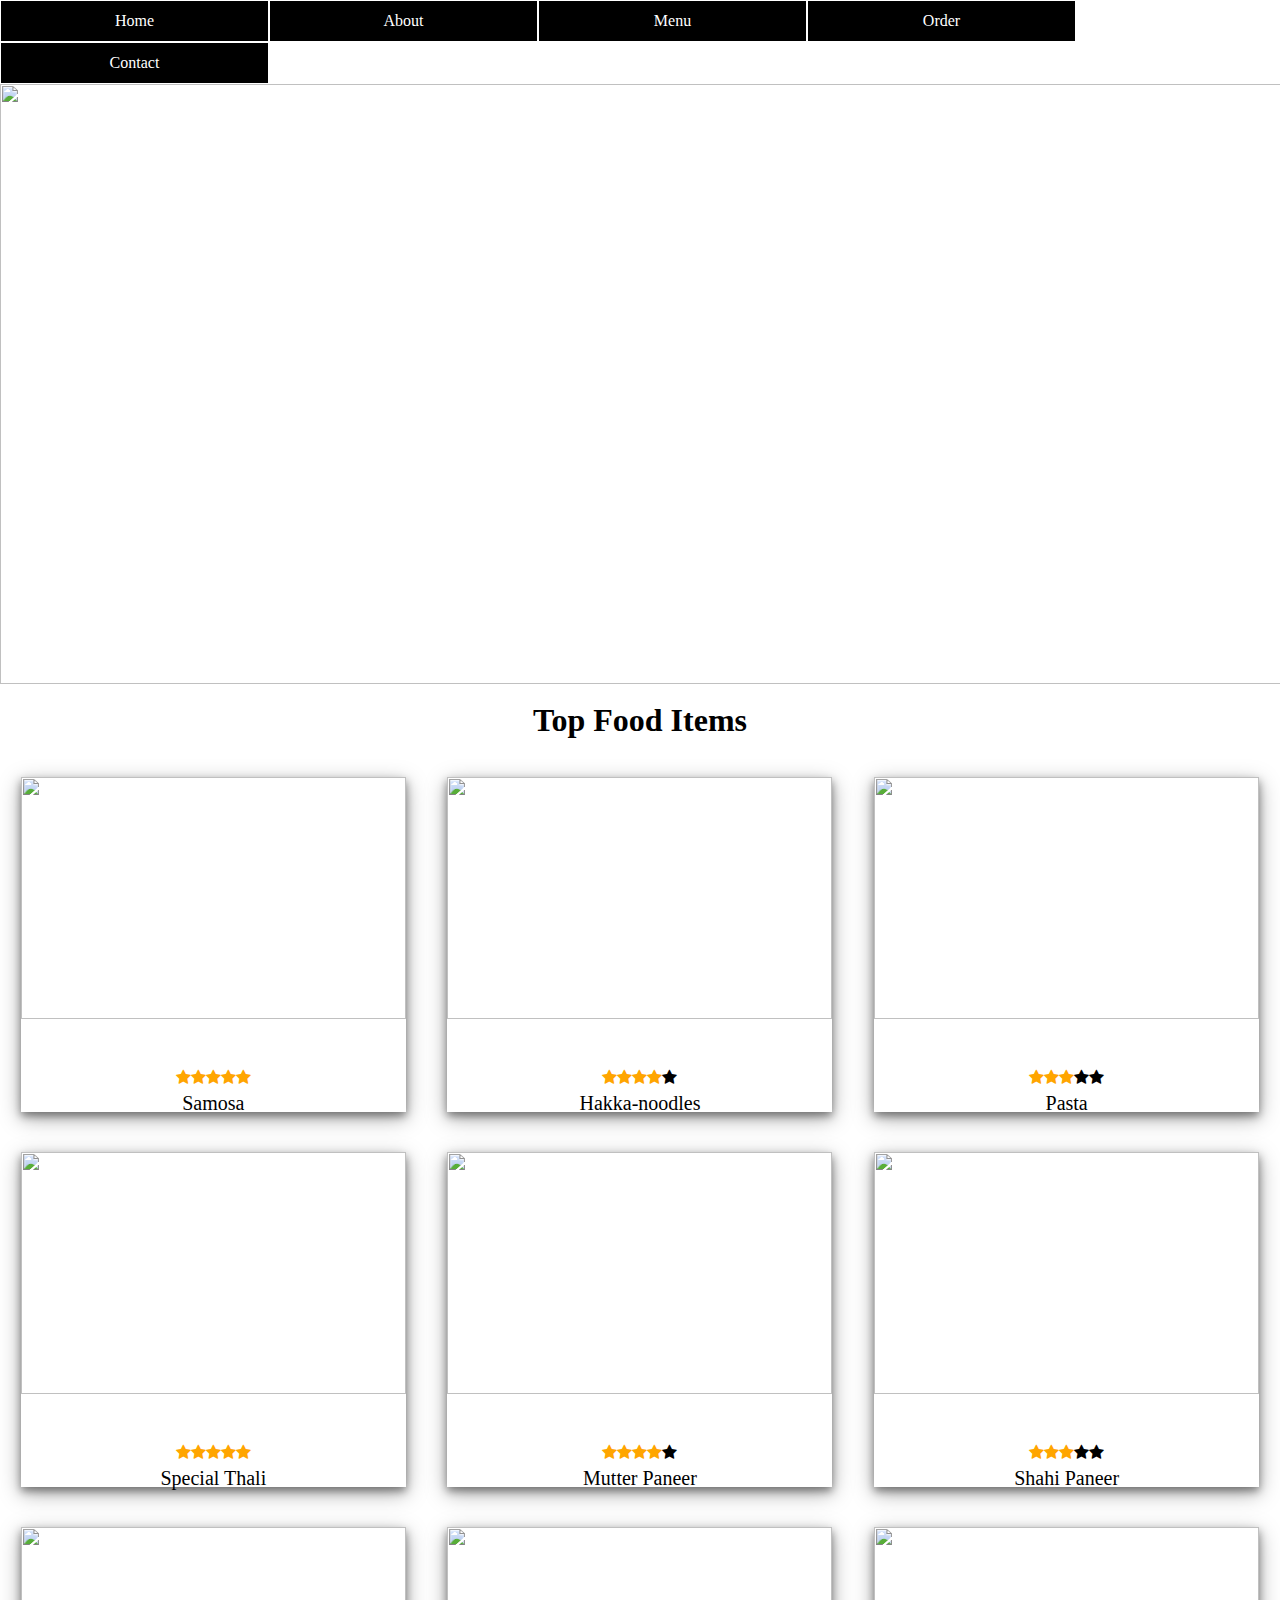
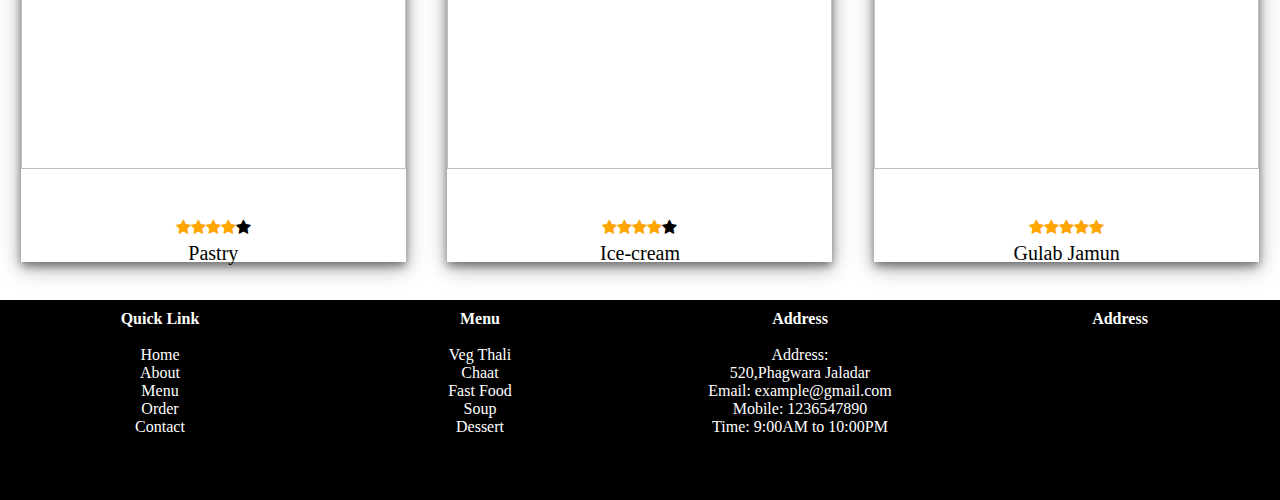
==== Index.html @ 69011374 "Add files via upload" ====
<html>
<head>
<title>Aapna Zaikaa</title>
<link rel="stylesheet" type="text/css" href="Index.css">
<link rel="stylesheet" type="text/css" href="Slider.css">
<link rel="stylesheet" type="text/css" href="top_cat.css">
<link rel="stylesheet" type="text/css" href="Footer.css">
<link rel="stylesheet" type="text/css" href="veg_thali.css">
<link rel="stylesheet" type="text/css" href="Chaat.css">
<link rel="stylesheet" type="text/css" href="Fast_Food.css">
<link rel="stylesheet" type="text/css" href="Soup.css">
<link rel="stylesheet" type="text/css" href="Dessert.css">
<link rel="stylesheet" type="text/css" href="Order.css">
<link rel="icon" href="Picture/good food (2).ico" type="image/ico" size="16x16">
<link rel="stylesheet" href="https://cdnjs.cloudflare.com/ajax/libs/font-awesome/4.7.0/css/font-awesome.min.css">
</head>
<body>

<!---Code for nav bar--->

<div id="menu">
<ul>
    <li><a href="Index.html">Home</a></li>
    <li><a href="Restaurant_About.html">About</a></li>
    <li><a href="#">Menu</a>
        <ul>
            <li><a href="Veg_Thali.html">Veg Thali</a>
            <li><a href="Chaat.html">Chaat</a>
            <li><a href="Fast_Food.html">Fast Food</a>
            <li><a href="Soup.html">Soup</a>
            <li><a href="Dessert.html">Desserts</a>                
        </ul>
    </li>
    <li><a href="Order.html">Order</a></li>
    <li><a href="Conatct.html">Contact</a></li>

</ul>
</div>
<!---Code for nav bar--->

<!---Code for slider--->
 
<div id="outerbox">
    <div id="sliderbox">
        <img src="Restaurant food/Burger (1).jpg"> 
        <img src="Restaurant food/Chaat.jpg">
        <img src="Restaurant food/Noodels.jpg">
        <img src="Restaurant food/Veg Thali.jpg">
    </div>

</div>
<!---Code for slider--->
<br>
<h1 align="center">Top Food Items</h1>
<br>
<!-----Code for top category----->
<div class="top_cat">
    <div class="top_cat_pro"><img src="Picture/pic2.jpg" width="100%" height="85%">
        
        <div class="starr">
        <span class="fa fa-star checked"></span>
        <span class="fa fa-star checked"></span>
        <span class="fa fa-star checked"></span>
        <span class="fa fa-star checked"></span>
        <span class="fa fa-star checked"></span>
        </div>

        <div class="title">
            <p>Samosa</p>
        </div>

    </div>
    <div class="top_cat_pro"><img src="Picture/hakka-noodles.jpg" width="100%" height="85%">
        <div class="starr">
        <span class="fa fa-star checked"></span>
        <span class="fa fa-star checked"></span>
        <span class="fa fa-star checked"></span>
        <span class="fa fa-star checked"></span>
        <span class="fa fa-star "></span>
        </div>
    
        <div class="title">
            <p>Hakka-noodles</p>
        </div>

    </div>

    <div class="top_cat_pro"><img src="Picture/Pasta.jpg" width="100%" height="85%">
        <div class="starr">
        <span class="fa fa-star checked"></span>
        <span class="fa fa-star checked"></span>
        <span class="fa fa-star checked"></span>
        <span class="fa fa-star "></span>
        <span class="fa fa-star "></span>
        </div>
    
        <div class="title">
            <p>Pasta</p>
        </div>

    </div>
    
</div>

<div class="top_cat">
    <div class="top_cat_pro"><img src="Picture/Indian thali.jpg" width="100%" height="85%">
        <div class="starr">
        <span class="fa fa-star checked"></span>
        <span class="fa fa-star checked"></span>
        <span class="fa fa-star checked"></span>
        <span class="fa fa-star checked"></span>
        <span class="fa fa-star checked"></span>
        </div>
    
        <div class="title">
           <p>Special Thali</p>
        </div>
    
    </div>

    <div class="top_cat_pro"><img src="Picture/Paneer2.jpg" width="100%" height="85%">
        <div class="starr">
        <span class="fa fa-star checked"></span>
        <span class="fa fa-star checked"></span>
        <span class="fa fa-star checked"></span>
        <span class="fa fa-star checked"></span>
        <span class="fa fa-star "></span>
        </div>
    
        <div class="title">
            <p>Mutter Paneer</p>
        </div>
    </div>

    <div class="top_cat_pro"><img src="Picture/Paneer.jpg" width="100%" height="85%">
        <div class="starr">
        <span class="fa fa-star checked"></span>
        <span class="fa fa-star checked"></span>
        <span class="fa fa-star checked"></span>
        <span class="fa fa-star "></span>
        <span class="fa fa-star "></span>
        </div>
    
        <div class="title">
            <p>Shahi Paneer</p>
        </div>
    </div>

</div>

<div class="top_cat">
    <div class="top_cat_pro"><img src="Picture/Cakes.jpg" width="100%" height="85%">
        <div class="starr">
        <span class="fa fa-star checked"></span>
        <span class="fa fa-star checked"></span>
        <span class="fa fa-star checked"></span>
        <span class="fa fa-star checked"></span>
        <span class="fa fa-star "></span>
        </div>
    
        <div class="title">
            <p>Pastry
            </p>
        </div>
    </div>

    <div class="top_cat_pro"><img src="Picture/Dessert Icecream.jfif" width="100%" height="85%">
        <div class="starr">
        <span class="fa fa-star checked"></span>
        <span class="fa fa-star checked"></span>
        <span class="fa fa-star checked"></span>
        <span class="fa fa-star checked"></span>
        <span class="fa fa-star "></span>
        </div>
    
        <div class="title">
            <p>Ice-cream</p>
        </div>
    </div>

    <div class="top_cat_pro"><img src="Picture/Gulab Jamun.jpg" width="100%" height="85%">
        <div class="starr">
        <span class="fa fa-star checked"></span>
        <span class="fa fa-star checked"></span>
        <span class="fa fa-star checked"></span>
        <span class="fa fa-star checked"></span>
        <span class="fa fa-star checked"></span>
        </div>
    
        <div class="title">
            <p>Gulab Jamun</p>
        </div>
    </div>

</div>
<!-----End Code for top category----->

<!---- Code for footer----->
<br>
<div class="footer">
    <div class="footerb">
        <b>Quick Link</b>
        <br><br>
        Home<br>
        About<br>
        Menu<br>
        Order<br>
        Contact<br>
    </div>

    <div class="footerb">
        <b>Menu</b>
        <br><br>
        Veg Thali<br>
        Chaat<br>
        Fast Food<br>
        Soup<br>
        Dessert<br>
    </div>
    
    <div class="footerb">
        <b>Address</b>
        <br><br>
        Address:<br>
        520,Phagwara Jaladar<br>
        Email: example@gmail.com<br>
        Mobile: 1236547890<br>
        Time: 9:00AM to 10:00PM<br>
   
    </div>
    
    <div class="footerb">
        <b>Address</b>
        <br><br>
    <iframe src="https://www.google.com/maps/embed?pb=!1m18!1m12!1m3!1d3412.1274046474337!2d75.
    76330911462301!3d31.21719946917391!2m3!1f0!2f0!3f0!3m2!1i1024!2i768!4f13.
    1!3m3!1m2!1s0x391af4de1abdfcf5%3A0xbd9c6db3fcb8e828!2sPhagwar0a%20Junction!5e0!3m2!1sen!2sin!4v1669874442140!5m2!1sen!2sin"
    width="100%" height="145" style="border:0;" allowfullscreen="" loading="lazy" referrerpolicy="no-referrer-when-downgrade"></iframe>
    </div>

</div>
<!-----End Code for footer----->
</body>
</html>
---- Index.css ----
*
{
    margin: 0px;
    padding: 0px;
}
#menu ul
{
    list-style: none;
    z-index: 1000;
}
#menu ul li
{
    background-color: black;
    border: 1px solid white;
    width: 267px;
    height: 40px;
    text-align: center;
    line-height: 40px;
    float: left;
    position: relative;
}
#menu ul li a
{
    text-decoration: none;
    color: white;
    display: block;
}
#menu ul li a:hover
{
    background-color: green;
}
#menu ul ul
{
    position: absolute;
    display: none;
}
#menu ul li:hover>ul
{
    display: block;
}
---- Slider.css ----
#outerbox
{
    width: 1349px;
    height: 600;
    overflow: hidden;
}
#sliderbox
{
    position: relative;
    width: 5400px;
    animation-name: slide;
    animation-duration: 20s;
    animation-iteration-count: infinite;
}
#sliderbox img
{
    width: 1350px;
    height: 600px;
    float: left;
}
@keyframes slide
{
    0%
    {
        left: 0px;
    }
    20%
    {
        left: 0px;
    }
    25%
    {
        left: -1350px;
    }
    45%
    {
        left: -1350px;
    }
    50%
    {
        left: -2700px;
    }
    70%
    {
        left: -2700px;
    }
    75%
    {
        left: -4050px;
    }
    95%
    {
        left: -4050px;
    }
    100%   
    {
        left: -5400px;   
    }
}
---- top_cat.css ----
.top_cat
{
    border: 0px solid black;
    display: flex;
    justify-content: space-around;
    align-items: center;
}
.top_cat_pro
{
    border: 0px solid red;
    width: 375px;
    height: 325px;
    float: left;
    margin-top: 20px;
    margin-bottom: 20px;
    box-shadow: 0 4px 8px 0 rgba(0,0,0,0.4), 0 6px 20px 0 rgba(0,0,0,0.35);
    transition: transform 1s;
}
.top_cat_pro:hover
{
    transform: scale(1.05);
}

.checked
{
    color: orange;
    align-items: center;
}
.starr
{
    border: 0px solid black ;
    display: flex;
    height: 30px;
    justify-content: center;
    align-items: center;
}
.title p
{
    text-align: center;
    font-size: 18px;
}
---- Footer.css ----
.footer
{
    height: 200px;
    width: 100%;
    background-color: black;
    display: flex;
    justify-content: space-around;
    align-items: center;

}
.footerb
{
    width: 300px;
    height: 180px;
    float: left;
    color: white;
    text-align: center;
}
---- veg_thali.css ----
.top_cat
{
    border: 0px solid black;
    display: flex;
    justify-content: space-around;
    align-items: center;
}
.top_cat_pro
{
    border: 0px solid red;
    width: 385px;
    height: 335px;
    float: left;
    margin-top: 20px;
    margin-bottom: 20px;
    box-shadow: 0 4px 8px 0 rgba(0,0,0,0.4), 0 6px 20px 0 rgba(0,0,0,0.35);
    transition: transform 1s;
}
.top_cat_pro:hover
{
    transform: scale(1.05);
}

.checked
{
    color: orange;
    align-items: center;
}
.starr
{
    border: 0px solid black ;
    display: flex;
    height: 30px;
    justify-content: center;
    align-items: center;
}
.title p
{
    text-align: center;
    font-size: 20px;
}
.title b
{
    color: green;
    font-size: 20px;
}
.btn
{
    border: 0px solid green ;
    height: 30px;
    display: flex;
    justify-content: center;
    align-items: center;
}
.btn input
{
    height: 26px;
    width: 105px;
    border-radius: 7px;
    border: 0;
    background-color: orange;
    font-size: 20px;
    box-shadow: 0 4px 8px 0 rgba(0,0,0,0.4), 0 6px 20px 0 rgba(0,0,0,0.35);
}
.btn input:hover
{
    background-color: green;
    color: white;
}
---- Chaat.css ----
.top_cat
{
    border: 0px solid black;
    display: flex;
    justify-content: space-around;
    align-items: center;
}
.top_cat_pro
{
    border: 0px solid red;
    width: 385px;
    height: 335px;
    float: left;
    margin-top: 20px;
    margin-bottom: 20px;
    box-shadow: 0 4px 8px 0 rgba(0,0,0,0.4), 0 6px 20px 0 rgba(0,0,0,0.35);
    transition: transform 1s;
}
.top_cat_pro:hover
{
    transform: scale(1.05);
}

.checked
{
    color: orange;
    align-items: center;
}
.starr
{
    border: 0px solid black ;
    display: flex;
    height: 30px;
    justify-content: center;
    align-items: center;
}
.title p
{
    text-align: center;
    font-size: 20px;
}
.title b
{
    color: green;
    font-size: 20px;
}
.btn
{
    border: 0px solid green ;
    height: 30px;
    display: flex;
    justify-content: center;
    align-items: center;
}
.btn input
{
    height: 26px;
    width: 105px;
    border-radius: 7px;
    border: 0;
    background-color: orange;
    font-size: 20px;
    box-shadow: 0 4px 8px 0 rgba(0,0,0,0.4), 0 6px 20px 0 rgba(0,0,0,0.35);
}
.btn input:hover
{
    background-color: green;
    color: white;
}
---- Fast_Food.css ----
.top_cat
{
    border: 0px solid black;
    display: flex;
    justify-content: space-around;
    align-items: center;
}
.top_cat_pro
{
    border: 0px solid red;
    width: 385px;
    height: 335px;
    float: left;
    margin-top: 20px;
    margin-bottom: 20px;
    box-shadow: 0 4px 8px 0 rgba(0,0,0,0.4), 0 6px 20px 0 rgba(0,0,0,0.35);
    transition: transform 1s;
}
.top_cat_pro:hover
{
    transform: scale(1.05);
}

.checked
{
    color: orange;
    align-items: center;
}
.starr
{
    border: 0px solid black ;
    display: flex;
    height: 30px;
    justify-content: center;
    align-items: center;
}
.title p
{
    text-align: center;
    font-size: 20px;
}
.title b
{
    color: green;
    font-size: 20px;
}
.btn
{
    border: 0px solid green ;
    height: 30px;
    display: flex;
    justify-content: center;
    align-items: center;
}
.btn input
{
    height: 26px;
    width: 105px;
    border-radius: 7px;
    border: 0;
    background-color: orange;
    font-size: 20px;
    box-shadow: 0 4px 8px 0 rgba(0,0,0,0.4), 0 6px 20px 0 rgba(0,0,0,0.35);
}
.btn input:hover
{
    background-color: green;
    color: white;
}
---- Soup.css ----
.top_cat
{
    border: 0px solid black;
    display: flex;
    justify-content: space-around;
    align-items: center;
}
.top_cat_pro
{
    border: 0px solid red;
    width: 385px;
    height: 335px;
    float: left;
    margin-top: 20px;
    margin-bottom: 20px;
    box-shadow: 0 4px 8px 0 rgba(0,0,0,0.4), 0 6px 20px 0 rgba(0,0,0,0.35);
    transition: transform 1s;
}
.top_cat_pro:hover
{
    transform: scale(1.05);
}

.checked
{
    color: orange;
    align-items: center;
}
.starr
{
    border: 0px solid black ;
    display: flex;
    height: 30px;
    justify-content: center;
    align-items: center;
}
.title p
{
    text-align: center;
    font-size: 20px;
}
.title b
{
    color: green;
    font-size: 20px;
}
.btn
{
    border: 0px solid green ;
    height: 30px;
    display: flex;
    justify-content: center;
    align-items: center;
}
.btn input
{
    height: 26px;
    width: 105px;
    border-radius: 7px;
    border: 0;
    background-color: orange;
    font-size: 20px;
    box-shadow: 0 4px 8px 0 rgba(0,0,0,0.4), 0 6px 20px 0 rgba(0,0,0,0.35);
}
.btn input:hover
{
    background-color: green;
    color: white;
}
---- Dessert.css ----
.top_cat
{
    border: 0px solid black;
    display: flex;
    justify-content: space-around;
    align-items: center;
}
.top_cat_pro
{
    border: 0px solid red;
    width: 385px;
    height: 335px;
    float: left;
    margin-top: 20px;
    margin-bottom: 20px;
    box-shadow: 0 4px 8px 0 rgba(0,0,0,0.4), 0 6px 20px 0 rgba(0,0,0,0.35);
    transition: transform 1s;
}
.top_cat_pro:hover
{
    transform: scale(1.05);
}

.checked
{
    color: orange;
    align-items: center;
}
.starr
{
    border: 0px solid black ;
    display: flex;
    height: 30px;
    justify-content: center;
    align-items: center;
}
.title p
{
    text-align: center;
    font-size: 20px;
}
.title b
{
    color: green;
    font-size: 20px;
}
.btn
{
    border: 0px solid green ;
    height: 30px;
    display: flex;
    justify-content: center;
    align-items: center;
}
.btn input
{
    height: 26px;
    width: 105px;
    border-radius: 7px;
    border: 0;
    background-color: orange;
    font-size: 20px;
    box-shadow: 0 4px 8px 0 rgba(0,0,0,0.4), 0 6px 20px 0 rgba(0,0,0,0.35);
}
.btn input:hover
{
    background-color: green;
    color: white;
}
---- Order.css ----
table
{
    height: 430px;
}
input
{
    width: 100%;
    height: 35px;
    border: 2px solid green;
    font-size: 20px;
}
textarea
{
    width: 100%;
    height: 100px;
    border: 2px solid green;
    font-size: 20px;
}
select
{
    width: 100%;
    height: 35px;
    border: 2px solid green;
    font-size: 20px;
}
input[type=button]:hover
{
    background-color: black;
    color: white;
}
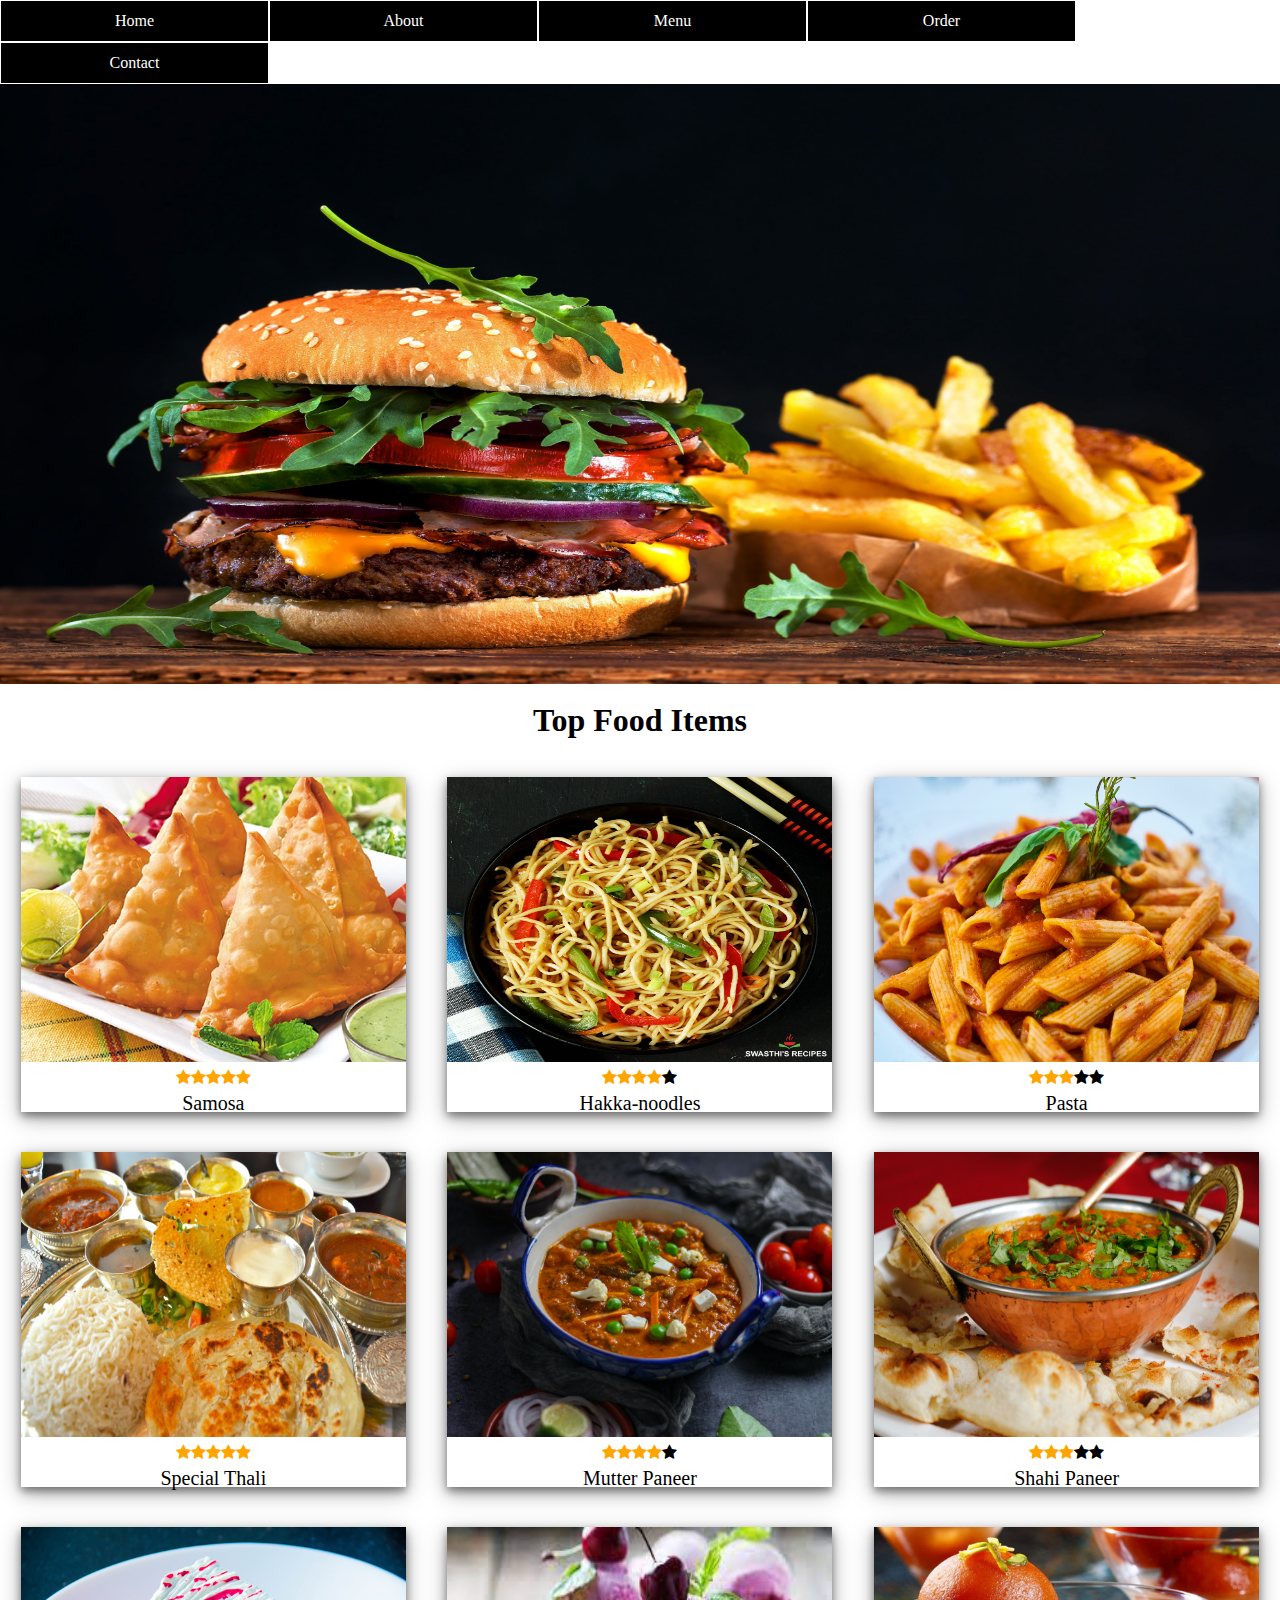
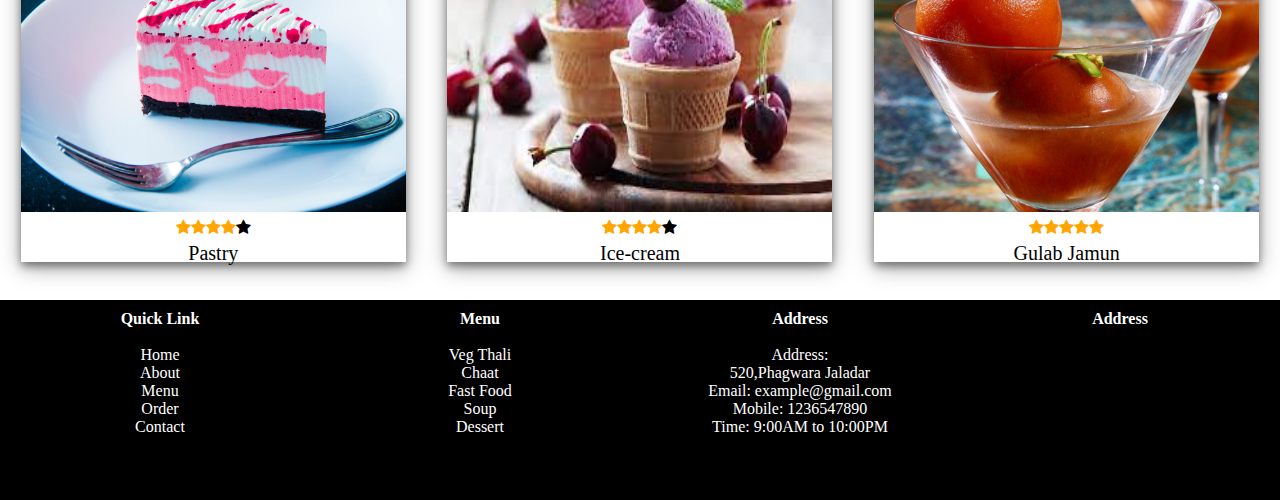
==== commit b707003f: "PICTURE ADDED" ====
--- a/Index.html
+++ b/Index.html
@@ -42,10 +42,10 @@
  
 <div id="outerbox">
     <div id="sliderbox">
-        <img src="Restaurant food/Burger (1).jpg"> 
-        <img src="Restaurant food/Chaat.jpg">
-        <img src="Restaurant food/Noodels.jpg">
-        <img src="Restaurant food/Veg Thali.jpg">
+        <img src="Picture/Burger (1).jpg"> 
+        <img src="Picture/Chaat.jpg">
+        <img src="Picture/Noodels.jpg">
+        <img src="Picture/Veg Thali.jpg">
     </div>
 
 </div>
